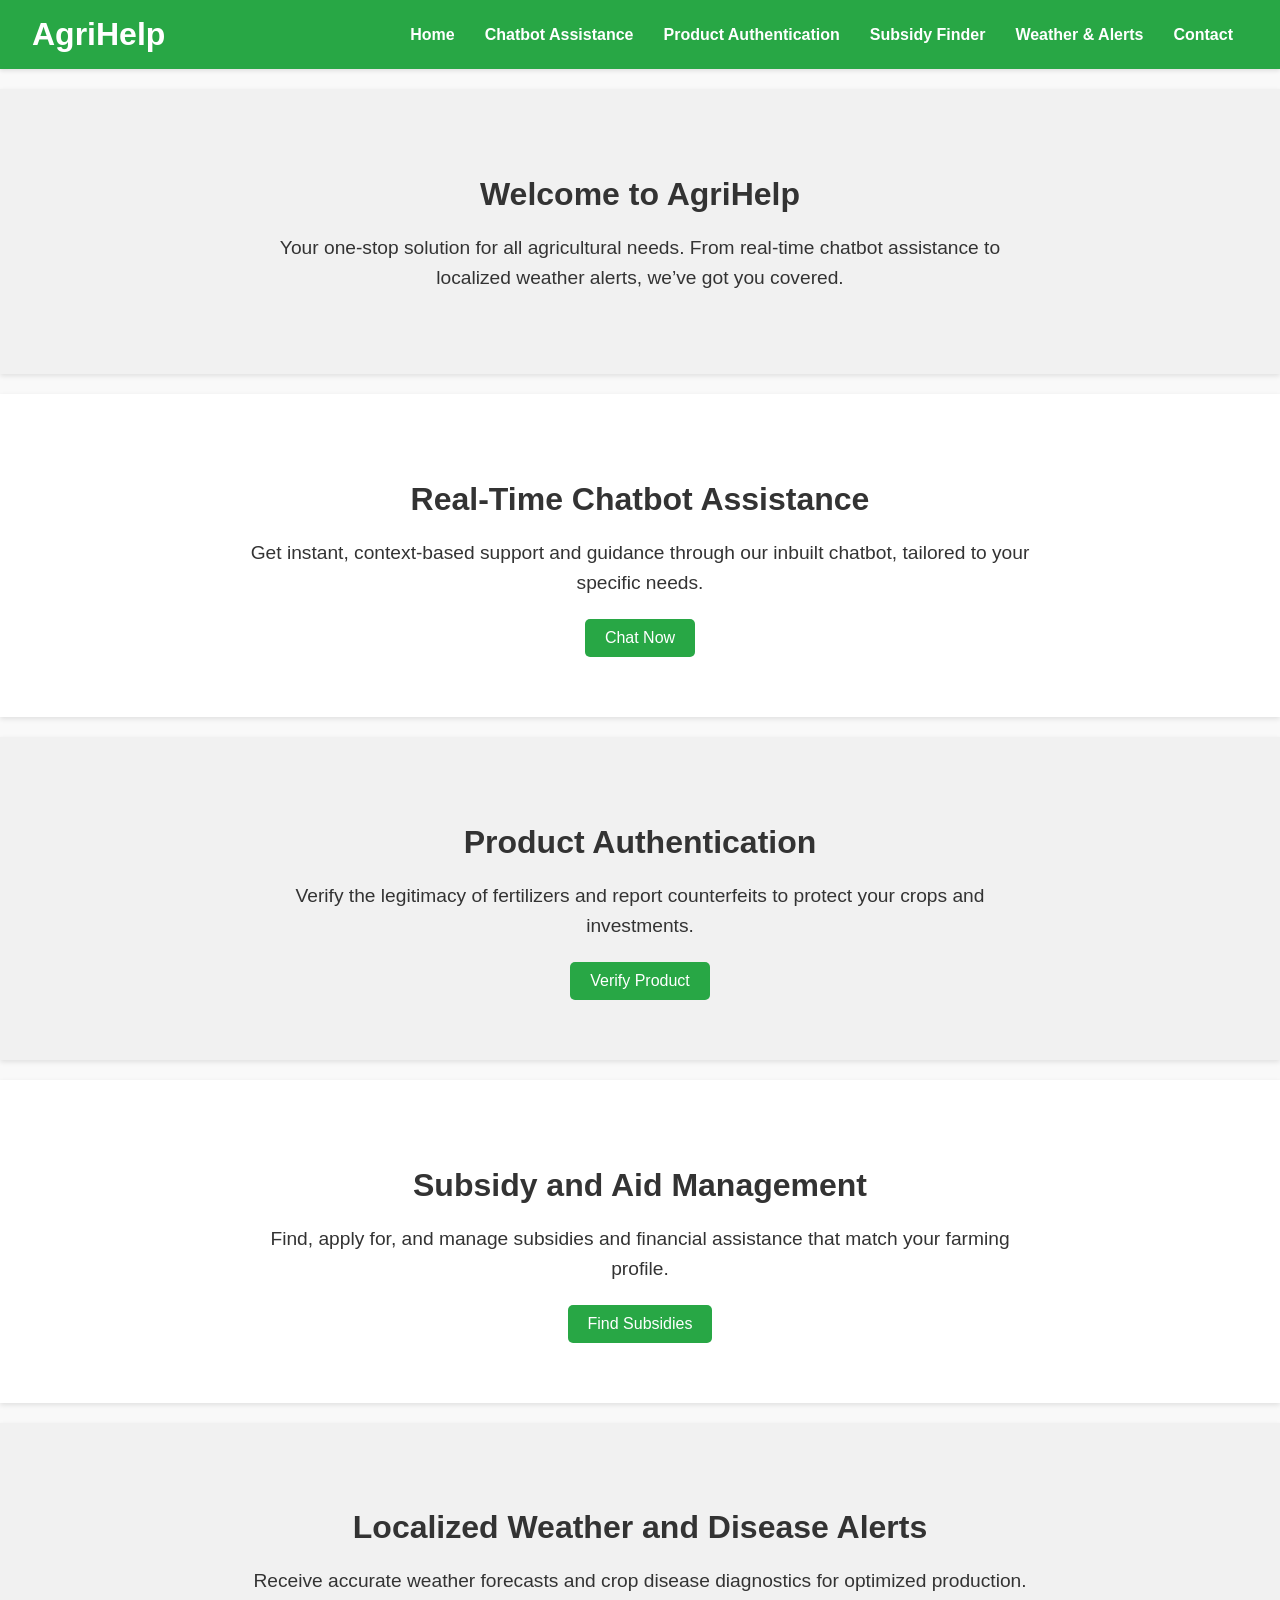
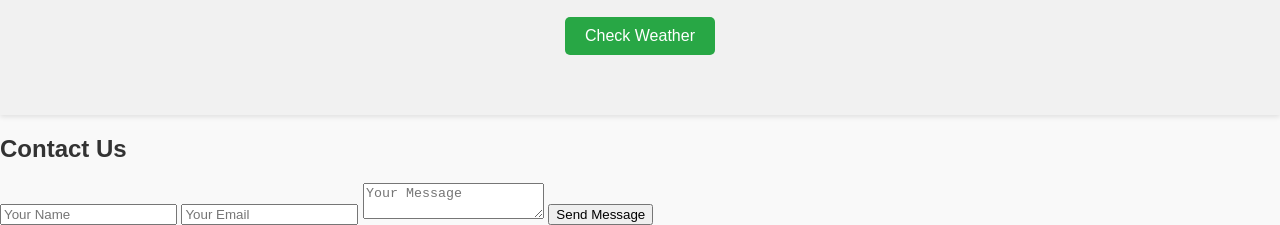
==== index.html @ 6be8aa22 "chng" ====
<!DOCTYPE html>
<html lang="en">
<head>
    <meta charset="UTF-8">
    <meta name="viewport" content="width=device-width, initial-scale=1.0">
    <title>One-Stop Agricultural Platform</title>
    <link rel="stylesheet" href="css/style.css">
</head>
<body>
    <header>
        <div class="logo">
            <h1>AgriHelp</h1>
        </div>
        <nav>
            <ul>
                <li><a href="#home">Home</a></li>
                <li><a href="#chatbot">Chatbot Assistance</a></li>
                <li><a href="#authentication">Product Authentication</a></li>
                <li><a href="#subsidy">Subsidy Finder</a></li>
                <li><a href="#weather">Weather & Alerts</a></li>
                <li><a href="#contact">Contact</a></li>
            </ul>
        </nav>
    </header>

    <section id="home" class="section">
        <div class="content">
            <h2>Welcome to AgriHelp</h2>
            <p>Your one-stop solution for all agricultural needs. From real-time chatbot assistance to localized weather alerts, we’ve got you covered.</p>
        </div>
    </section>

    <section id="chatbot" class="section">
        <div class="content">
            <h2>Real-Time Chatbot Assistance</h2>
            <p>Get instant, context-based support and guidance through our inbuilt chatbot, tailored to your specific needs.</p>
            <button class="btn">Chat Now</button>
        </div>
    </section>

    <section id="authentication" class="section">
        <div class="content">
            <h2>Product Authentication</h2>
            <p>Verify the legitimacy of fertilizers and report counterfeits to protect your crops and investments.</p>
            <button class="btn">Verify Product</button>
        </div>
    </section>

    <section id="subsidy" class="section">
        <div class="content">
            <h2>Subsidy and Aid Management</h2>
            <p>Find, apply for, and manage subsidies and financial assistance that match your farming profile.</p>
            <button class="btn">Find Subsidies</button>
        </div>
    </section>

    <section id="weather" class="section">
        <div class="content">
            <h2>Localized Weather and Disease Alerts</h2>
            <p>Receive accurate weather forecasts and crop disease diagnostics for optimized production.</p>
            <button class="btn">Check Weather</button>
        </div>
    </section>
    <section id="contact">
        <h2>Contact Us</h2>
        <form action="submit_form.php" method="POST">
            <input type="text" name="name" placeholder="Your Name" required>
            <input type="email" name="email" placeholder="Your Email" required>
            <textarea name="message" placeholder="Your Message" required></textarea>
            <button type="submit">Send Message</button>
        </form>
    </section>

    <script src="js/script.js"></script>
</body>
</html>
---- css/style.css ----
body {
    font-family: 'Arial', sans-serif;
    margin: 0;
    padding: 0;
    color: #333;
    background: #f9f9f9;
}

header {
    background-color: #28a745;
    color: white;
    padding: 1rem 2rem;
    display: flex;
    justify-content: space-between;
    align-items: center;
    box-shadow: 0 2px 4px rgba(0, 0, 0, 0.1);
}

header .logo h1 {
    margin: 0;
}

nav ul {
    list-style: none;
    margin: 0;
    padding: 0;
    display: flex;
}

nav ul li {
    margin: 0 15px;
}

nav ul li a {
    color: white;
    text-decoration: none;
    font-weight: bold;
}

.section {
    padding: 60px 20px;
    text-align: center;
    background-color: #fff;
    margin: 20px 0;
    box-shadow: 0 2px 5px rgba(0, 0, 0, 0.1);
}

.section:nth-child(even) {
    background-color: #f1f1f1;
}

.section .content {
    max-width: 800px;
    margin: auto;
}

.section h2 {
    margin-bottom: 20px;
    font-size: 2rem;
}

.section p {
    font-size: 1.2rem;
    line-height: 1.6;
    margin-bottom: 20px;
}

.btn {
    padding: 10px 20px;
    background-color: #28a745;
    color: white;
    border: none;
    border-radius: 5px;
    cursor: pointer;
    font-size: 1rem;
    transition: background-color 0.3s;
}

.btn:hover {
    background-color: #218838;
}

footer {
    background-color: #28a745;
    color: white;
    text-align: center;
    padding: 1rem;
    position: fixed;
    bottom: 0;
    width: 100%;
}

footer p {
    margin: 0;
    font-size: 0.9rem;
}
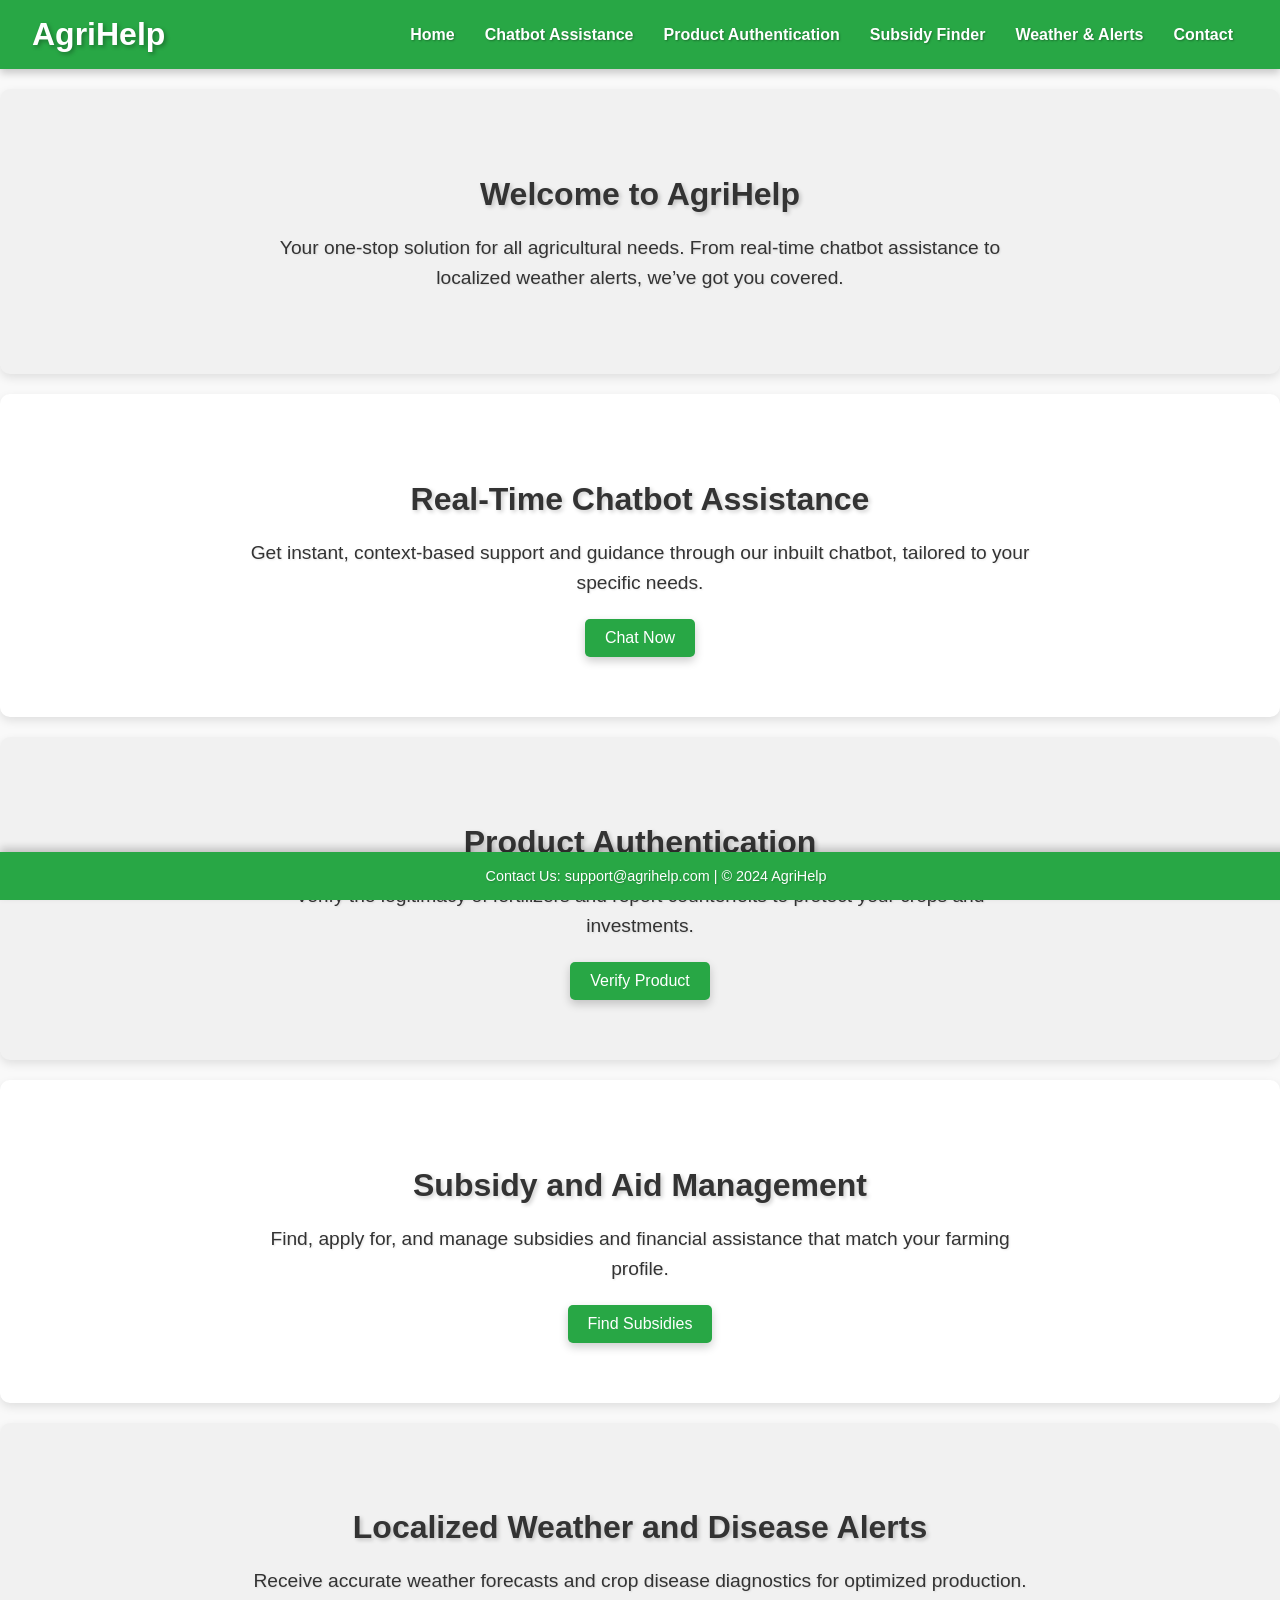
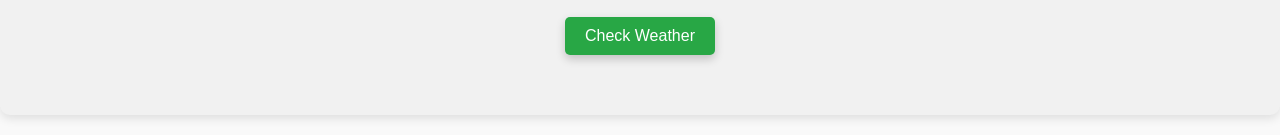
==== commit 42452e33: "hi" ====
--- a/index.html
+++ b/index.html
@@ -61,15 +61,10 @@
             <button class="btn">Check Weather</button>
         </div>
     </section>
-    <section id="contact">
-        <h2>Contact Us</h2>
-        <form action="submit_form.php" method="POST">
-            <input type="text" name="name" placeholder="Your Name" required>
-            <input type="email" name="email" placeholder="Your Email" required>
-            <textarea name="message" placeholder="Your Message" required></textarea>
-            <button type="submit">Send Message</button>
-        </form>
-    </section>
+
+    <footer id="contact">
+        <p>Contact Us: support@agrihelp.com | &copy; 2024 AgriHelp</p>
+    </footer>
 
     <script src="js/script.js"></script>
 </body>
--- a/css/style.css
+++ b/css/style.css
@@ -6,6 +6,7 @@
     background: #f9f9f9;
 }
 
+/* Header with 3D effect */
 header {
     background-color: #28a745;
     color: white;
@@ -13,11 +14,15 @@
     display: flex;
     justify-content: space-between;
     align-items: center;
-    box-shadow: 0 2px 4px rgba(0, 0, 0, 0.1);
+    box-shadow: 0 4px 8px rgba(0, 0, 0, 0.2); /* Deeper shadow for 3D effect */
+    transform: translateZ(0); /* Ensures hardware acceleration for smoother effects */
+    position: relative;
+    z-index: 10; /* Make sure the header stays on top */
 }
 
 header .logo h1 {
     margin: 0;
+    text-shadow: 2px 2px 4px rgba(0, 0, 0, 0.3); /* Text shadow for 3D effect */
 }
 
 nav ul {
@@ -35,18 +40,34 @@
     color: white;
     text-decoration: none;
     font-weight: bold;
+    text-shadow: 1px 1px 2px rgba(0, 0, 0, 0.3); /* Text shadow for 3D effect */
+    transition: transform 0.3s ease, text-shadow 0.3s ease;
 }
 
+nav ul li a:hover {
+    transform: translateY(-3px); /* Lift effect on hover */
+    text-shadow: 2px 2px 4px rgba(0, 0, 0, 0.4); /* Enhanced text shadow on hover */
+}
+
+/* Section with 3D effect */
 .section {
     padding: 60px 20px;
     text-align: center;
     background-color: #fff;
     margin: 20px 0;
-    box-shadow: 0 2px 5px rgba(0, 0, 0, 0.1);
+    box-shadow: 0 4px 10px rgba(0, 0, 0, 0.1); /* Deeper shadow for 3D effect */
+    border-radius: 10px; /* Rounded corners for a modern look */
+    transform: translateZ(0); /* Ensure hardware acceleration */
+    transition: transform 0.3s ease, box-shadow 0.3s ease;
 }
 
 .section:nth-child(even) {
     background-color: #f1f1f1;
+}
+
+.section:hover {
+    transform: translateY(-10px); /* Lift effect on hover */
+    box-shadow: 0 10px 20px rgba(0, 0, 0, 0.2); /* Enhanced shadow on hover */
 }
 
 .section .content {
@@ -57,14 +78,17 @@
 .section h2 {
     margin-bottom: 20px;
     font-size: 2rem;
+    text-shadow: 2px 2px 4px rgba(0, 0, 0, 0.2); /* Text shadow for 3D effect */
 }
 
 .section p {
     font-size: 1.2rem;
     line-height: 1.6;
     margin-bottom: 20px;
+    text-shadow: 1px 1px 2px rgba(0, 0, 0, 0.1); /* Subtle text shadow for depth */
 }
 
+/* Button with 3D effect */
 .btn {
     padding: 10px 20px;
     background-color: #28a745;
@@ -73,13 +97,18 @@
     border-radius: 5px;
     cursor: pointer;
     font-size: 1rem;
-    transition: background-color 0.3s;
+    transition: background-color 0.3s, transform 0.3s, box-shadow 0.3s;
+    box-shadow: 0 4px 10px rgba(0, 0, 0, 0.2); /* 3D shadow */
+    transform: translateZ(0); /* Ensure hardware acceleration */
 }
 
 .btn:hover {
     background-color: #218838;
+    transform: translateY(-5px); /* Lift effect on hover */
+    box-shadow: 0 8px 15px rgba(0, 0, 0, 0.3); /* Deeper shadow on hover */
 }
 
+/* Footer with 3D effect */
 footer {
     background-color: #28a745;
     color: white;
@@ -88,9 +117,45 @@
     position: fixed;
     bottom: 0;
     width: 100%;
+    box-shadow: 0 -4px 8px rgba(0, 0, 0, 0.2); /* Deeper shadow for 3D effect */
+    transform: translateZ(0); /* Ensure hardware acceleration */
 }
 
 footer p {
     margin: 0;
     font-size: 0.9rem;
+    text-shadow: 1px 1px 2px rgba(0, 0, 0, 0.2); /* Subtle text shadow for depth */
 }
+#contact form {
+    max-width: 600px;
+    margin: 0 auto;
+    display: flex;
+    flex-direction: column;
+    gap: 10px;
+}
+
+#contact input, #contact textarea {
+    padding: 10px;
+    border: 2px solid #2e8b57;
+    border-radius: 5px;
+}
+
+#contact button {
+    padding: 10px;
+    background-color: #2e8b57;
+    color: #fff;
+    border: none;
+    border-radius: 5px;
+    font-weight: bold;
+}
+.centered {
+    display:flex;
+    justify-content: center;
+    align-items: center;
+}
+
+
+#contact{
+    text-align: center;
+
+}
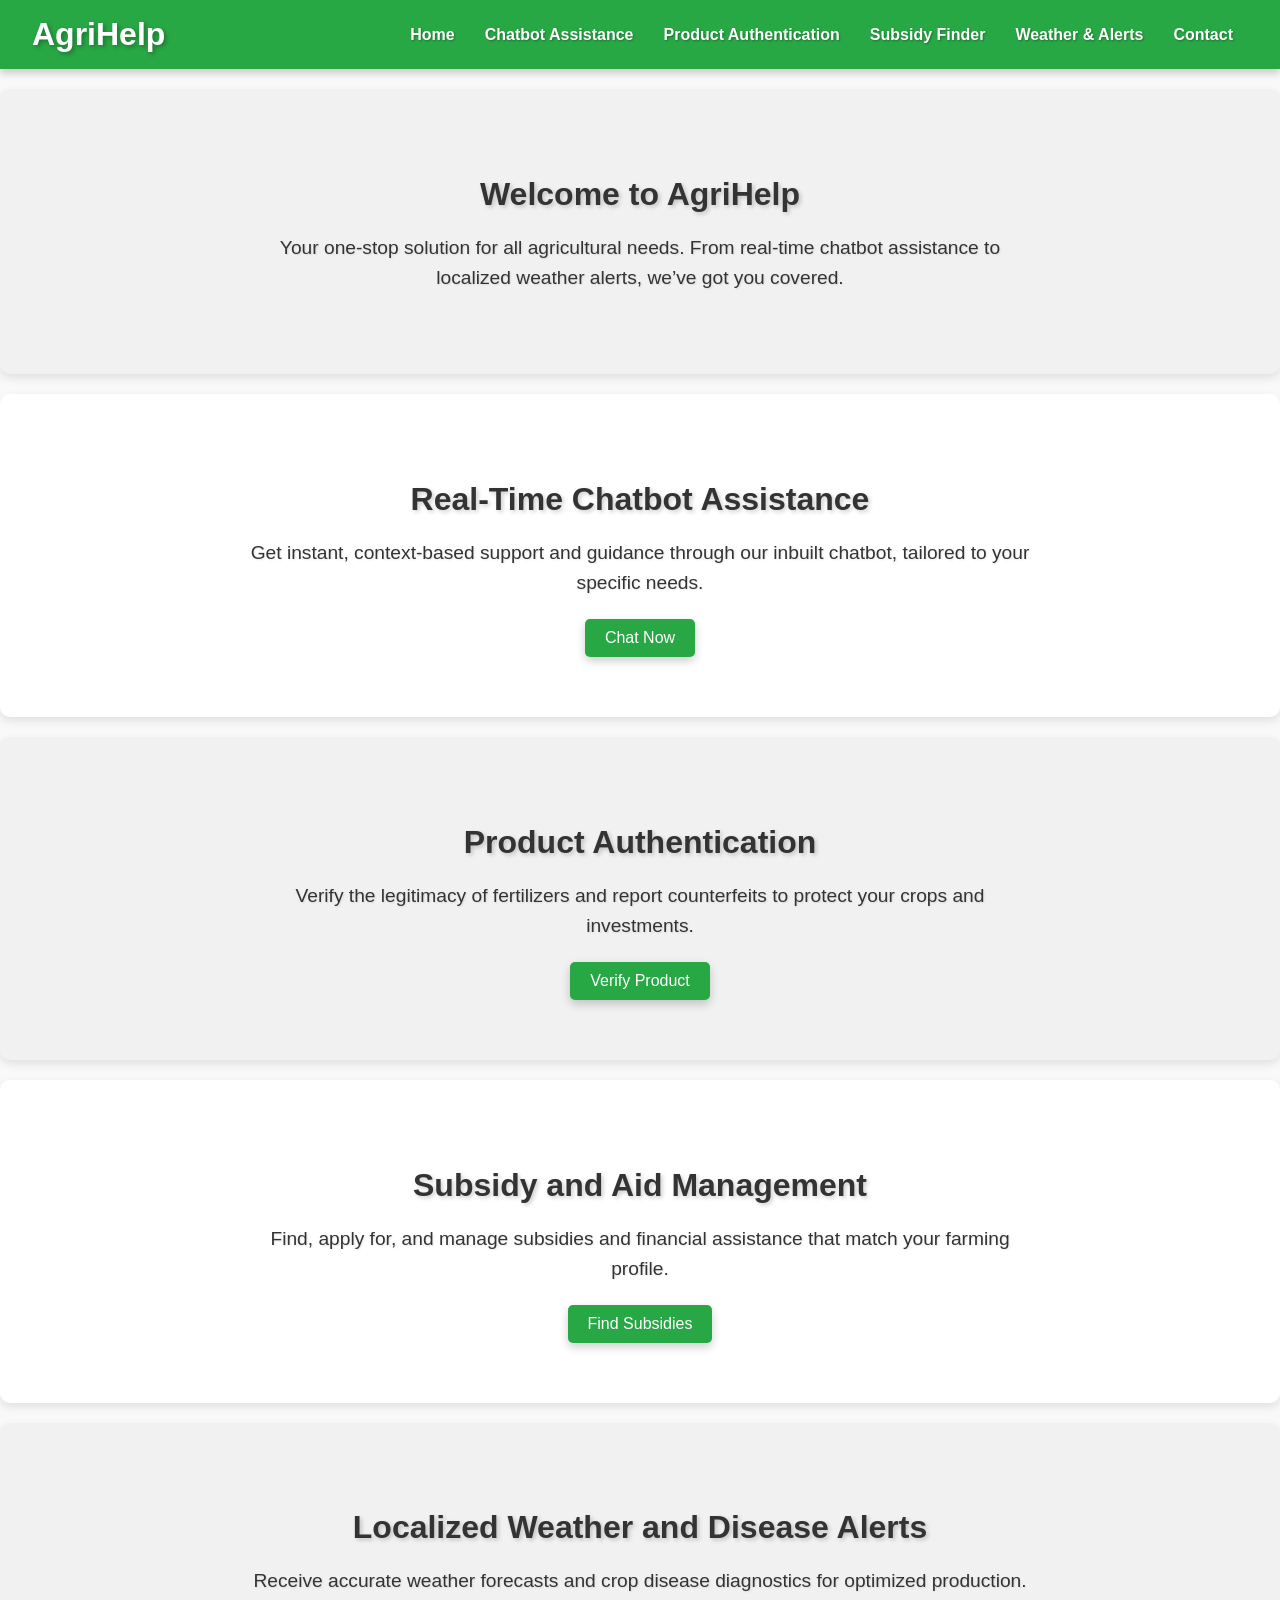
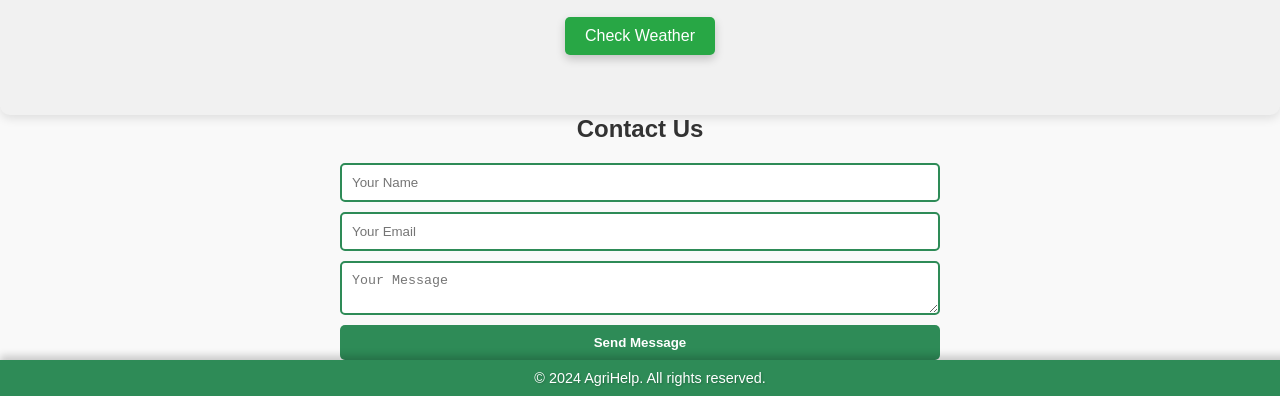
==== commit b392c8d4: "done" ====
--- a/index.html
+++ b/index.html
@@ -61,11 +61,19 @@
             <button class="btn">Check Weather</button>
         </div>
     </section>
-
-    <footer id="contact">
-        <p>Contact Us: support@agrihelp.com | &copy; 2024 AgriHelp</p>
+    <section id="contact">
+        <h2>Contact Us</h2>
+        <form action="submit_form.php" method="POST">
+            <input type="text" name="name" placeholder="Your Name" required>
+            <input type="email" name="email" placeholder="Your Email" required>
+            <textarea name="message" placeholder="Your Message" required></textarea>
+            <button type="submit">Send Message</button>
+        </form>
+    </section>
+    <footer>
+        <p>&copy; 2024 AgriHelp. All rights reserved.</p>
     </footer>
 
     <script src="js/script.js"></script>
 </body>
-</html>
+</html>
--- a/css/style.css
+++ b/css/style.css
@@ -157,5 +157,34 @@
 
 #contact{
     text-align: center;
+    justify-content: center;
+    margin-top: -20px;
 
-}+}
+footer {
+    background-color: #2e8b57;
+    color: #fff;
+    padding: 10px;
+    text-align: center;
+    position: static; 
+    height: 50%;
+    width: 100%;
+
+}
+
+footer {
+    background-color: #2e8b57;
+    color: #fff;
+    padding: 10px;
+    text-align: center;
+    position: static; 
+    height: 50%;
+    width: 100%;
+}
+
+footer button {
+    height: 40px; /* Adjust the height as needed */
+    padding: 10px 20px; /* Adjust padding for better spacing */
+    font-size: 16px; /* Optional: Adjust font size */
+    border-radius: 5px; /* Optional: Add some rounding to the corners */
+}
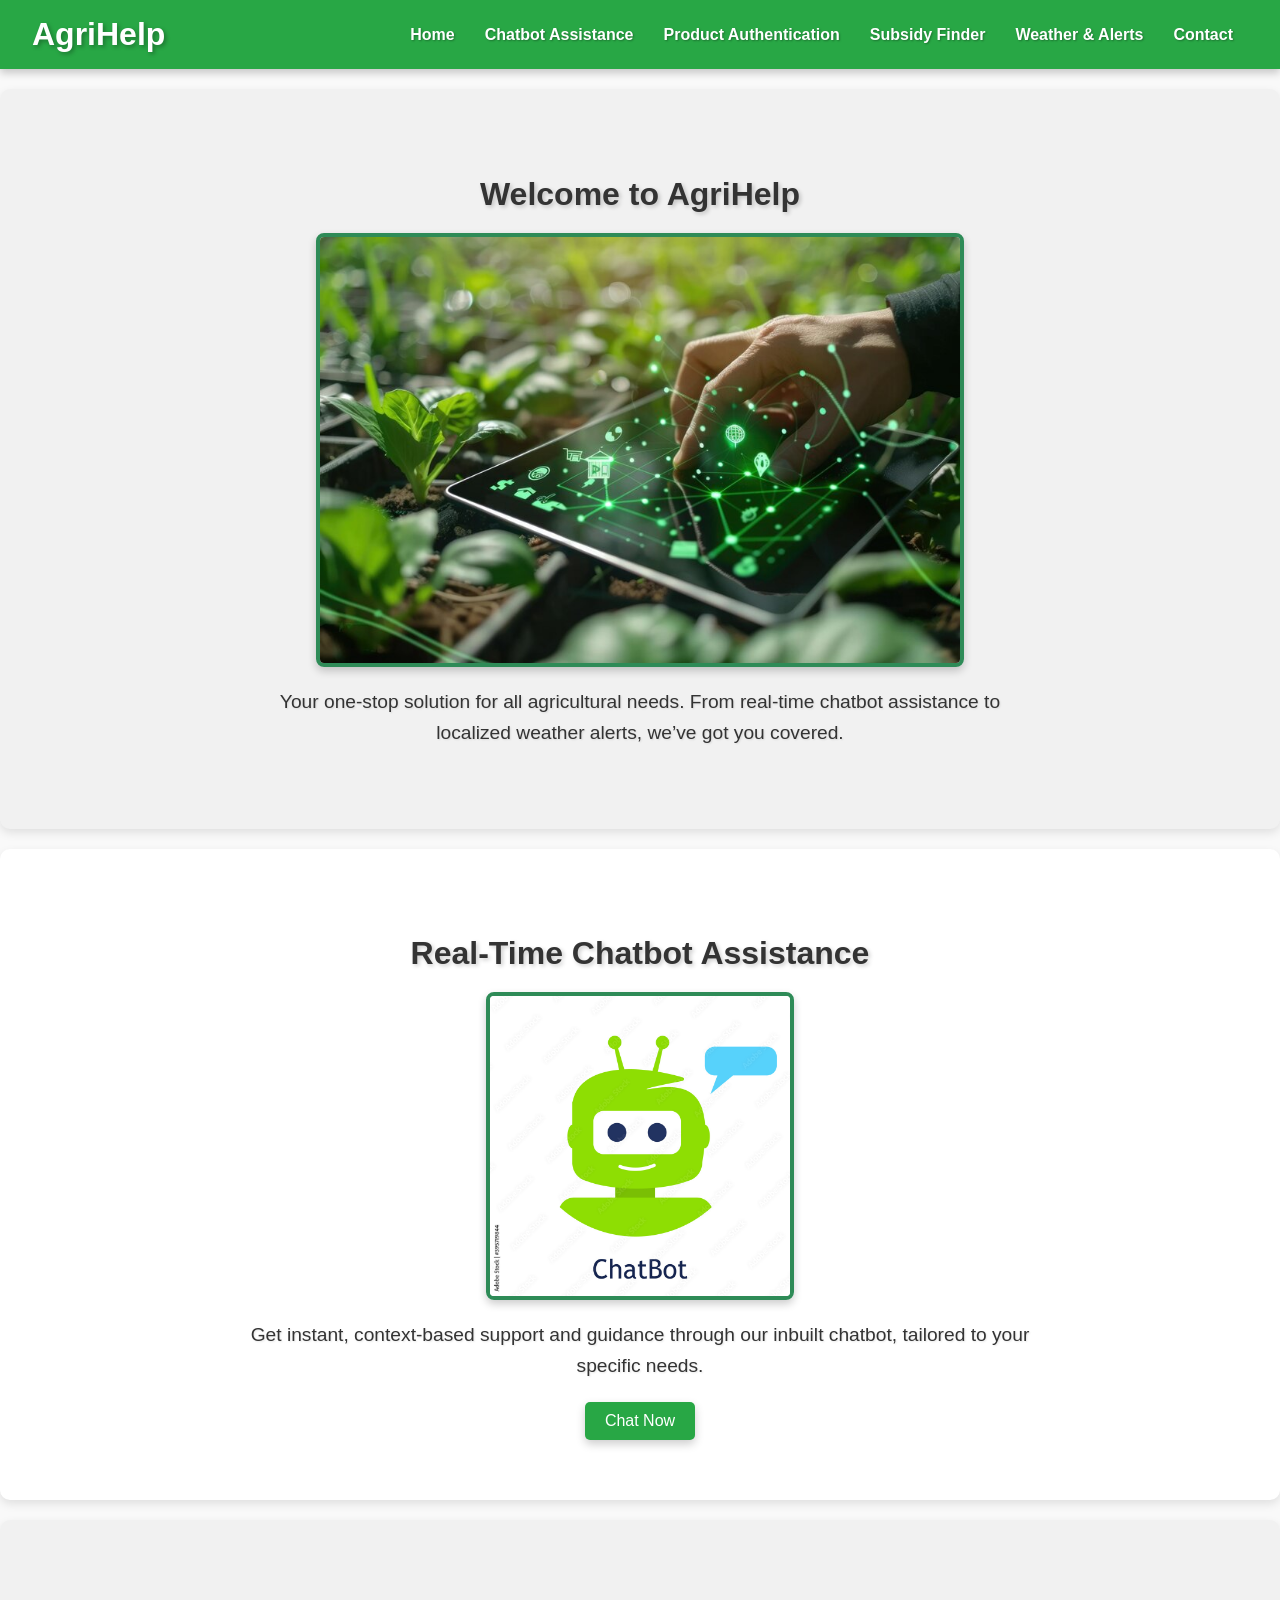
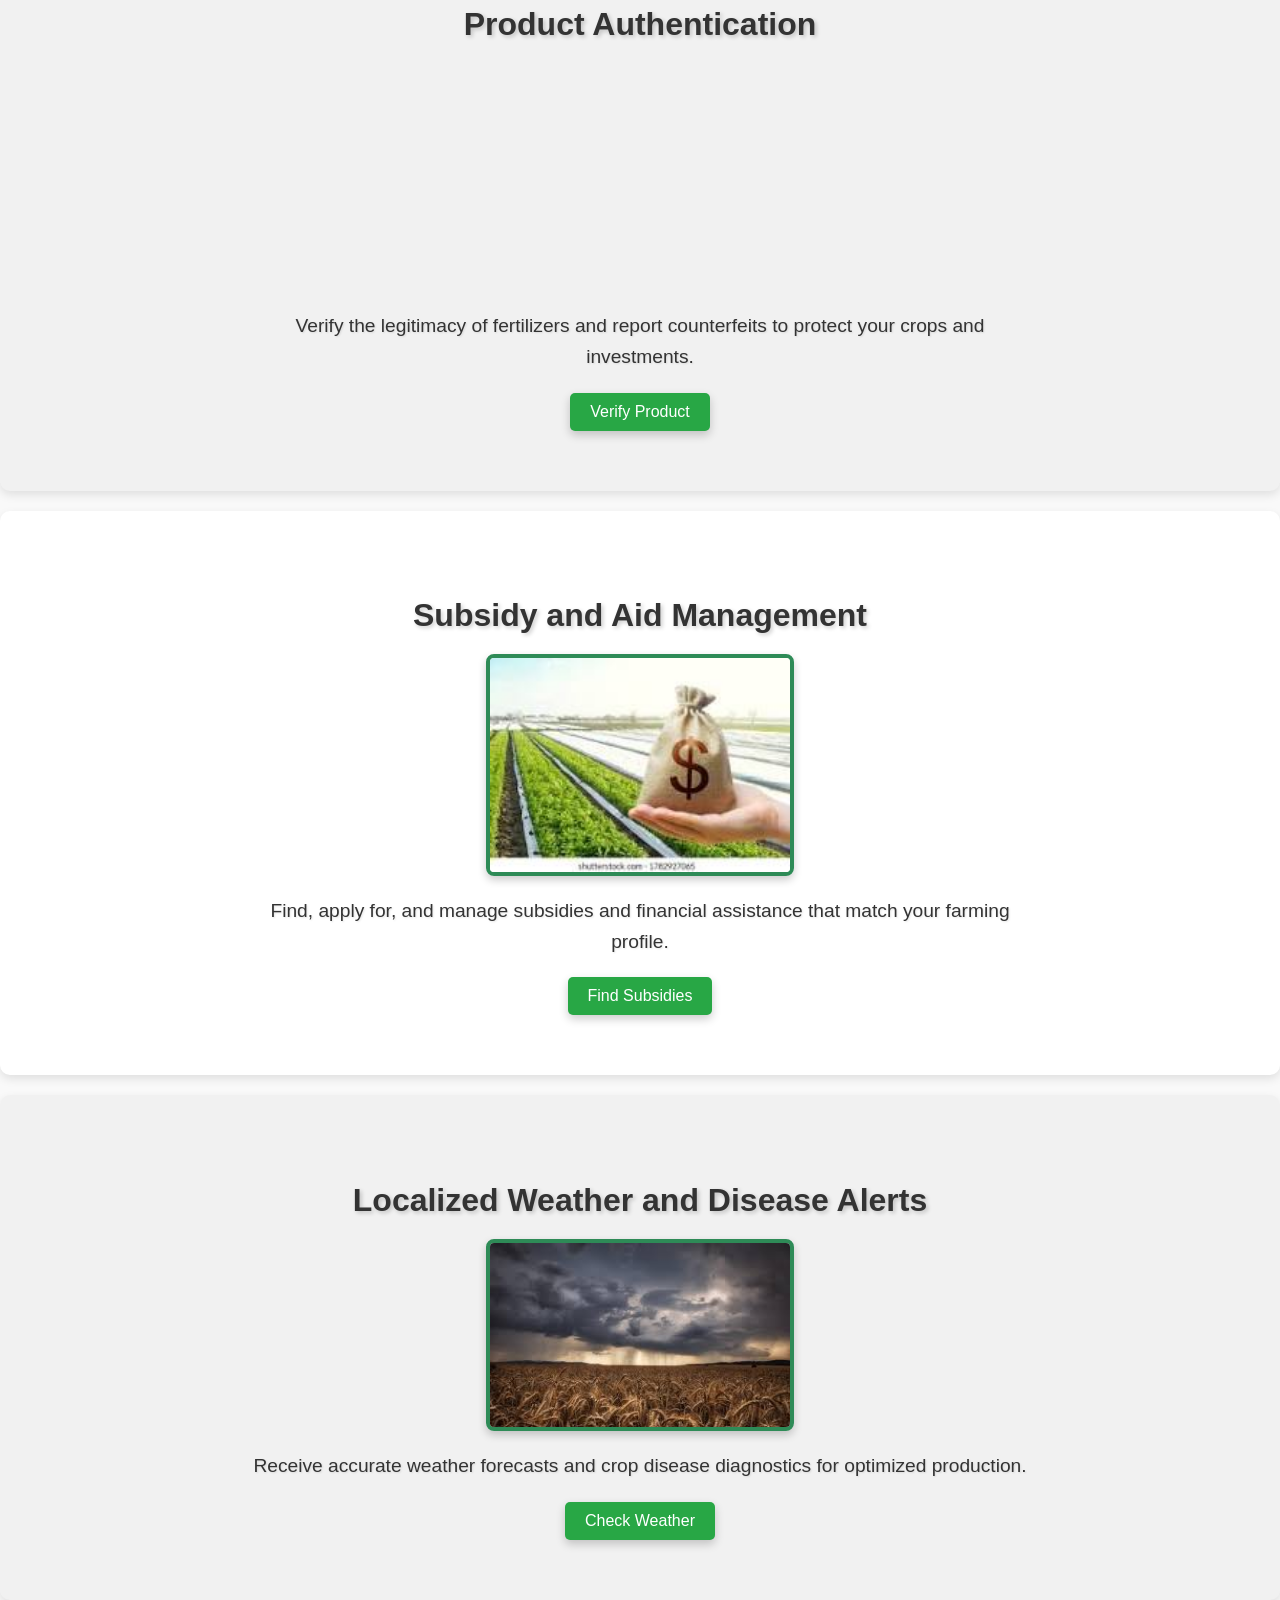
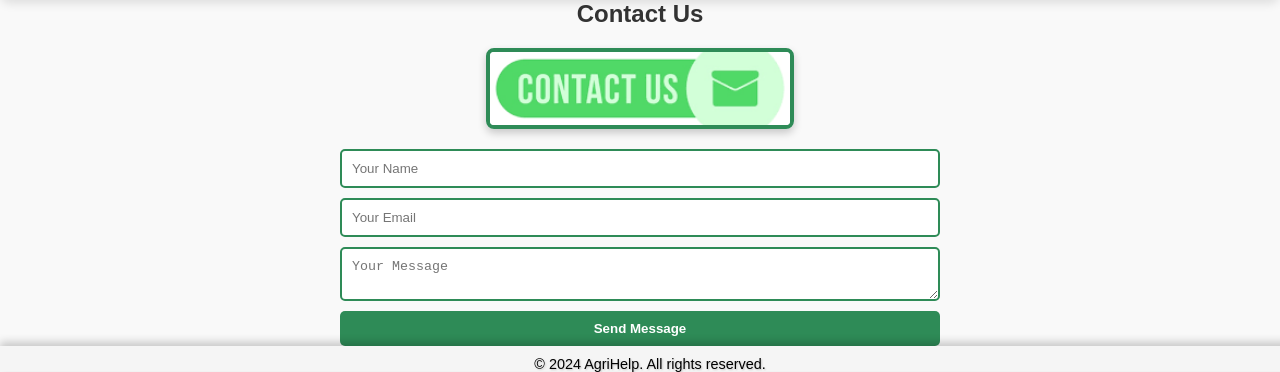
==== commit 142e4e65: "update" ====
--- a/index.html
+++ b/index.html
@@ -26,6 +26,7 @@
     <section id="home" class="section">
         <div class="content">
             <h2>Welcome to AgriHelp</h2>
+            <img src="images/home.jpg" alt="Agricultural Landscape" class="section-img">
             <p>Your one-stop solution for all agricultural needs. From real-time chatbot assistance to localized weather alerts, we’ve got you covered.</p>
         </div>
     </section>
@@ -33,6 +34,7 @@
     <section id="chatbot" class="section">
         <div class="content">
             <h2>Real-Time Chatbot Assistance</h2>
+            <img src="images/chatbot.jpg" alt="Chatbot Interaction" class="section-img">
             <p>Get instant, context-based support and guidance through our inbuilt chatbot, tailored to your specific needs.</p>
             <button class="btn">Chat Now</button>
         </div>
@@ -41,6 +43,7 @@
     <section id="authentication" class="section">
         <div class="content">
             <h2>Product Authentication</h2>
+            <img src="images/authenticate.png" alt="Product Authentication" class="section-img">
             <p>Verify the legitimacy of fertilizers and report counterfeits to protect your crops and investments.</p>
             <button class="btn">Verify Product</button>
         </div>
@@ -49,6 +52,7 @@
     <section id="subsidy" class="section">
         <div class="content">
             <h2>Subsidy and Aid Management</h2>
+            <img src="images/subsidy.jpeg" alt="Subsidy Management" class="section-img">
             <p>Find, apply for, and manage subsidies and financial assistance that match your farming profile.</p>
             <button class="btn">Find Subsidies</button>
         </div>
@@ -57,23 +61,27 @@
     <section id="weather" class="section">
         <div class="content">
             <h2>Localized Weather and Disease Alerts</h2>
+            <img src="images/weather.jpeg" alt="Weather Alerts" class="section-img">
             <p>Receive accurate weather forecasts and crop disease diagnostics for optimized production.</p>
             <button class="btn">Check Weather</button>
         </div>
     </section>
+    
     <section id="contact">
         <h2>Contact Us</h2>
+        <img src="images/contactus.png" alt="Contact Us" class="section-img">
         <form action="submit_form.php" method="POST">
             <input type="text" name="name" placeholder="Your Name" required>
             <input type="email" name="email" placeholder="Your Email" required>
             <textarea name="message" placeholder="Your Message" required></textarea>
-            <button type="submit">Send Message</button>
+            <button id="btn" type="submit">Send Message</button>
         </form>
     </section>
+
     <footer>
         <p>&copy; 2024 AgriHelp. All rights reserved.</p>
     </footer>
 
     <script src="js/script.js"></script>
 </body>
-</html>+</html>
--- a/css/style.css
+++ b/css/style.css
@@ -173,18 +173,48 @@
 }
 
 footer {
-    background-color: #2e8b57;
-    color: #fff;
+    background-color: whitesmoke;
+    color: black;
     padding: 10px;
     text-align: center;
     position: static; 
-    height: 50%;
+    height: 5px;
     width: 100%;
 }
 
 footer button {
-    height: 40px; /* Adjust the height as needed */
+    height: 20px; /* Adjust the height as needed */
     padding: 10px 20px; /* Adjust padding for better spacing */
     font-size: 16px; /* Optional: Adjust font size */
     border-radius: 5px; /* Optional: Add some rounding to the corners */
 }
+
+/* General style for section images */
+.section-img {
+    width: 60%; /* Default width for smaller images */
+    max-width: 300px; /* Limit the maximum width for smaller images */
+    height: auto;
+    display: block;
+    margin: 20px auto; /* Center the image and add vertical spacing */
+    transition: transform 0.3s ease, opacity 0.3s ease; /* Transition effects */
+}
+
+/* Style for home image */
+#home .section-img {
+    width: 80%; /* Larger width for home image */
+    max-width: 800px; /* Larger max width for home image */
+}
+
+/* Hover effect for images */
+.section-img:hover {
+    transform: scale(1.03); /* Slightly enlarge image on hover */
+    opacity: 0.9; /* Slightly fade image on hover */
+}
+
+/* Adding a border and shadow effect */
+.section-img {
+    border: 4px solid #2e8b57; /* Border color matching the footer */
+    border-radius: 8px; /* Rounded corners */
+    box-shadow: 0 4px 8px rgba(0, 0, 0, 0.2); /* Shadow for depth */
+}
+
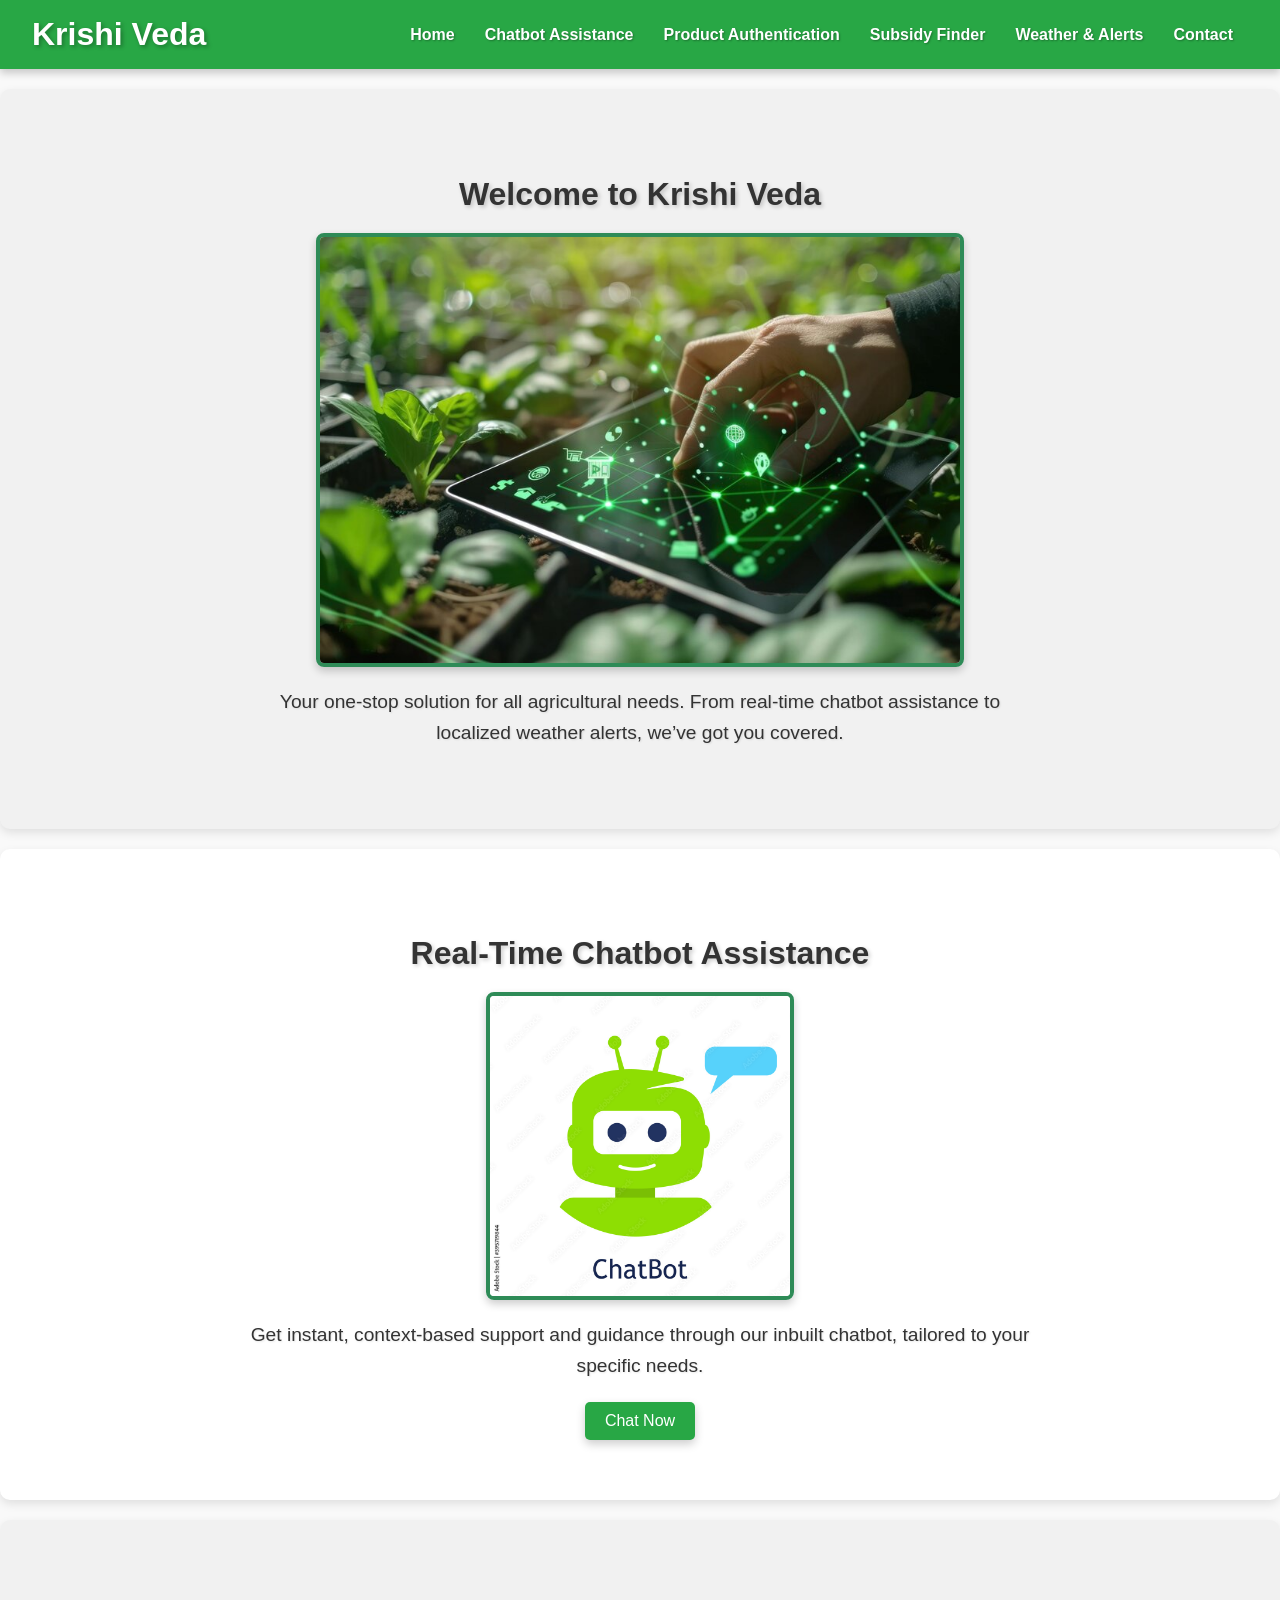
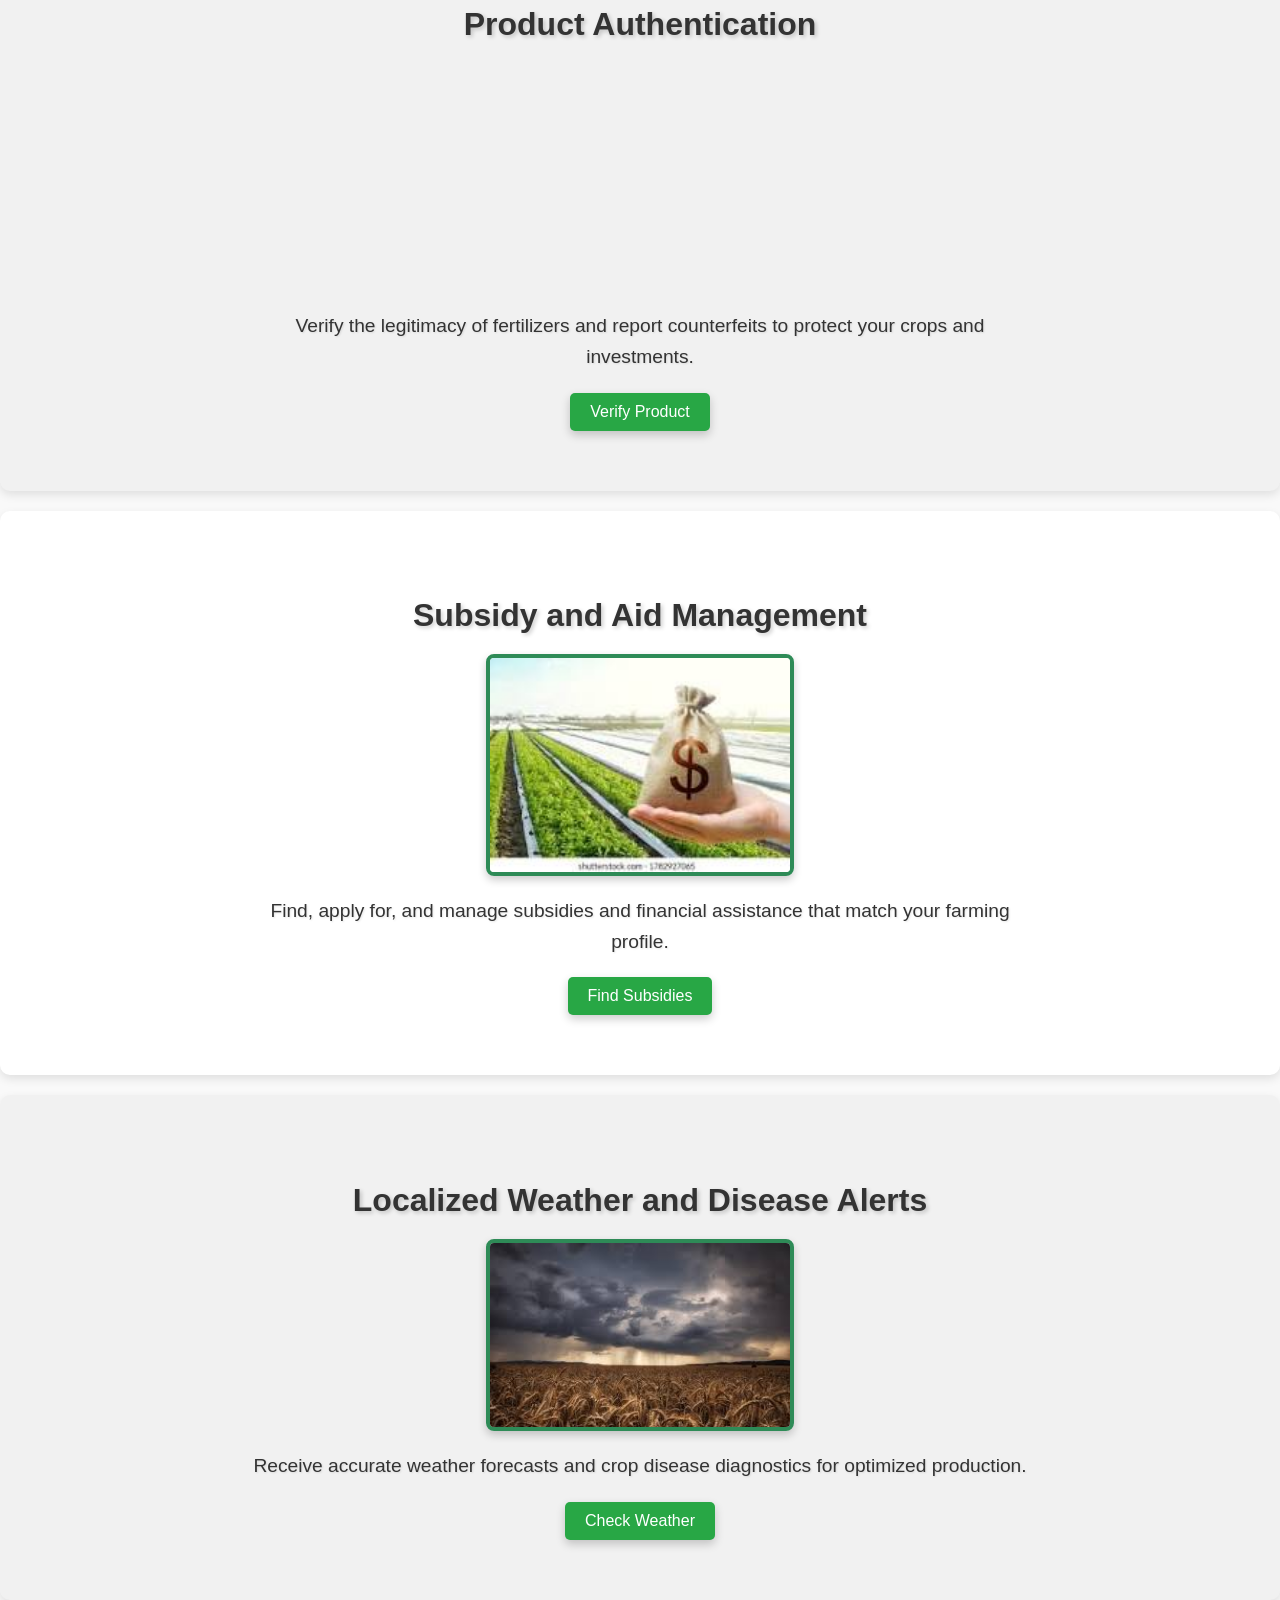
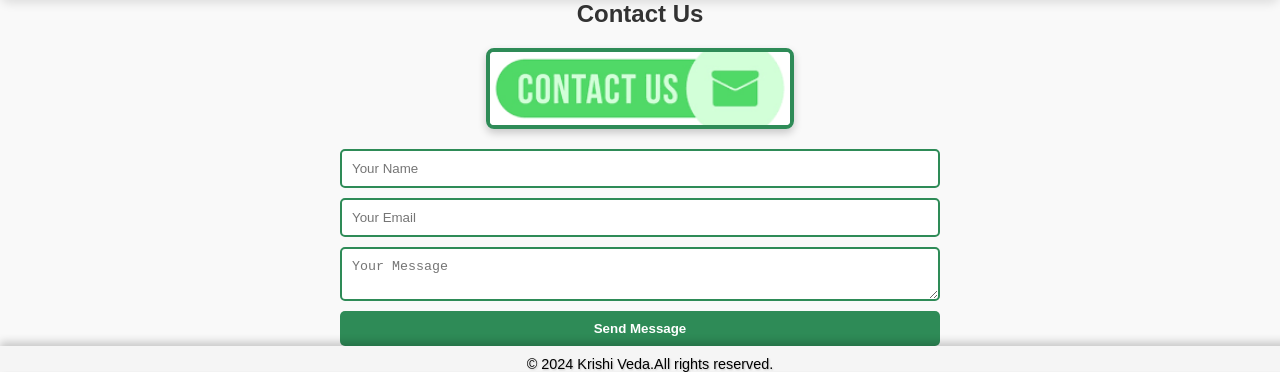
==== commit fd719c32: "ch" ====
--- a/index.html
+++ b/index.html
@@ -9,12 +9,12 @@
 <body>
     <header>
         <div class="logo">
-            <h1>AgriHelp</h1>
+            <h1>Krishi Veda</h1>
         </div>
         <nav>
             <ul>
                 <li><a href="#home">Home</a></li>
-                <li><a href="#chatbot">Chatbot Assistance</a></li>
+                <li><a href="chatbot.html">Chatbot Assistance</a></li> <!-- Link updated -->
                 <li><a href="#authentication">Product Authentication</a></li>
                 <li><a href="#subsidy">Subsidy Finder</a></li>
                 <li><a href="#weather">Weather & Alerts</a></li>
@@ -25,7 +25,7 @@
 
     <section id="home" class="section">
         <div class="content">
-            <h2>Welcome to AgriHelp</h2>
+            <h2>Welcome to Krishi Veda</h2>
             <img src="images/home.jpg" alt="Agricultural Landscape" class="section-img">
             <p>Your one-stop solution for all agricultural needs. From real-time chatbot assistance to localized weather alerts, we’ve got you covered.</p>
         </div>
@@ -36,7 +36,7 @@
             <h2>Real-Time Chatbot Assistance</h2>
             <img src="images/chatbot.jpg" alt="Chatbot Interaction" class="section-img">
             <p>Get instant, context-based support and guidance through our inbuilt chatbot, tailored to your specific needs.</p>
-            <button class="btn">Chat Now</button>
+            <a href="chatbot.html"><button class="btn">Chat Now</button></a> <!-- Updated to link to chatbot.html -->
         </div>
     </section>
 
@@ -45,18 +45,20 @@
             <h2>Product Authentication</h2>
             <img src="images/authenticate.png" alt="Product Authentication" class="section-img">
             <p>Verify the legitimacy of fertilizers and report counterfeits to protect your crops and investments.</p>
-            <button class="btn">Verify Product</button>
+            <a href="product-authentication.html"><button class="btn">Verify Product</button></a> <!-- Updated link -->
         </div>
     </section>
+    
 
     <section id="subsidy" class="section">
         <div class="content">
             <h2>Subsidy and Aid Management</h2>
             <img src="images/subsidy.jpeg" alt="Subsidy Management" class="section-img">
             <p>Find, apply for, and manage subsidies and financial assistance that match your farming profile.</p>
-            <button class="btn">Find Subsidies</button>
+            <a href="subsidy-finder.html"><button class="btn">Find Subsidies</button></a> <!-- Updated link -->
         </div>
     </section>
+    
 
     <section id="weather" class="section">
         <div class="content">
@@ -79,7 +81,7 @@
     </section>
 
     <footer>
-        <p>&copy; 2024 AgriHelp. All rights reserved.</p>
+        <p>&copy; 2024 Krishi Veda.All rights reserved.</p>
     </footer>
 
     <script src="js/script.js"></script>
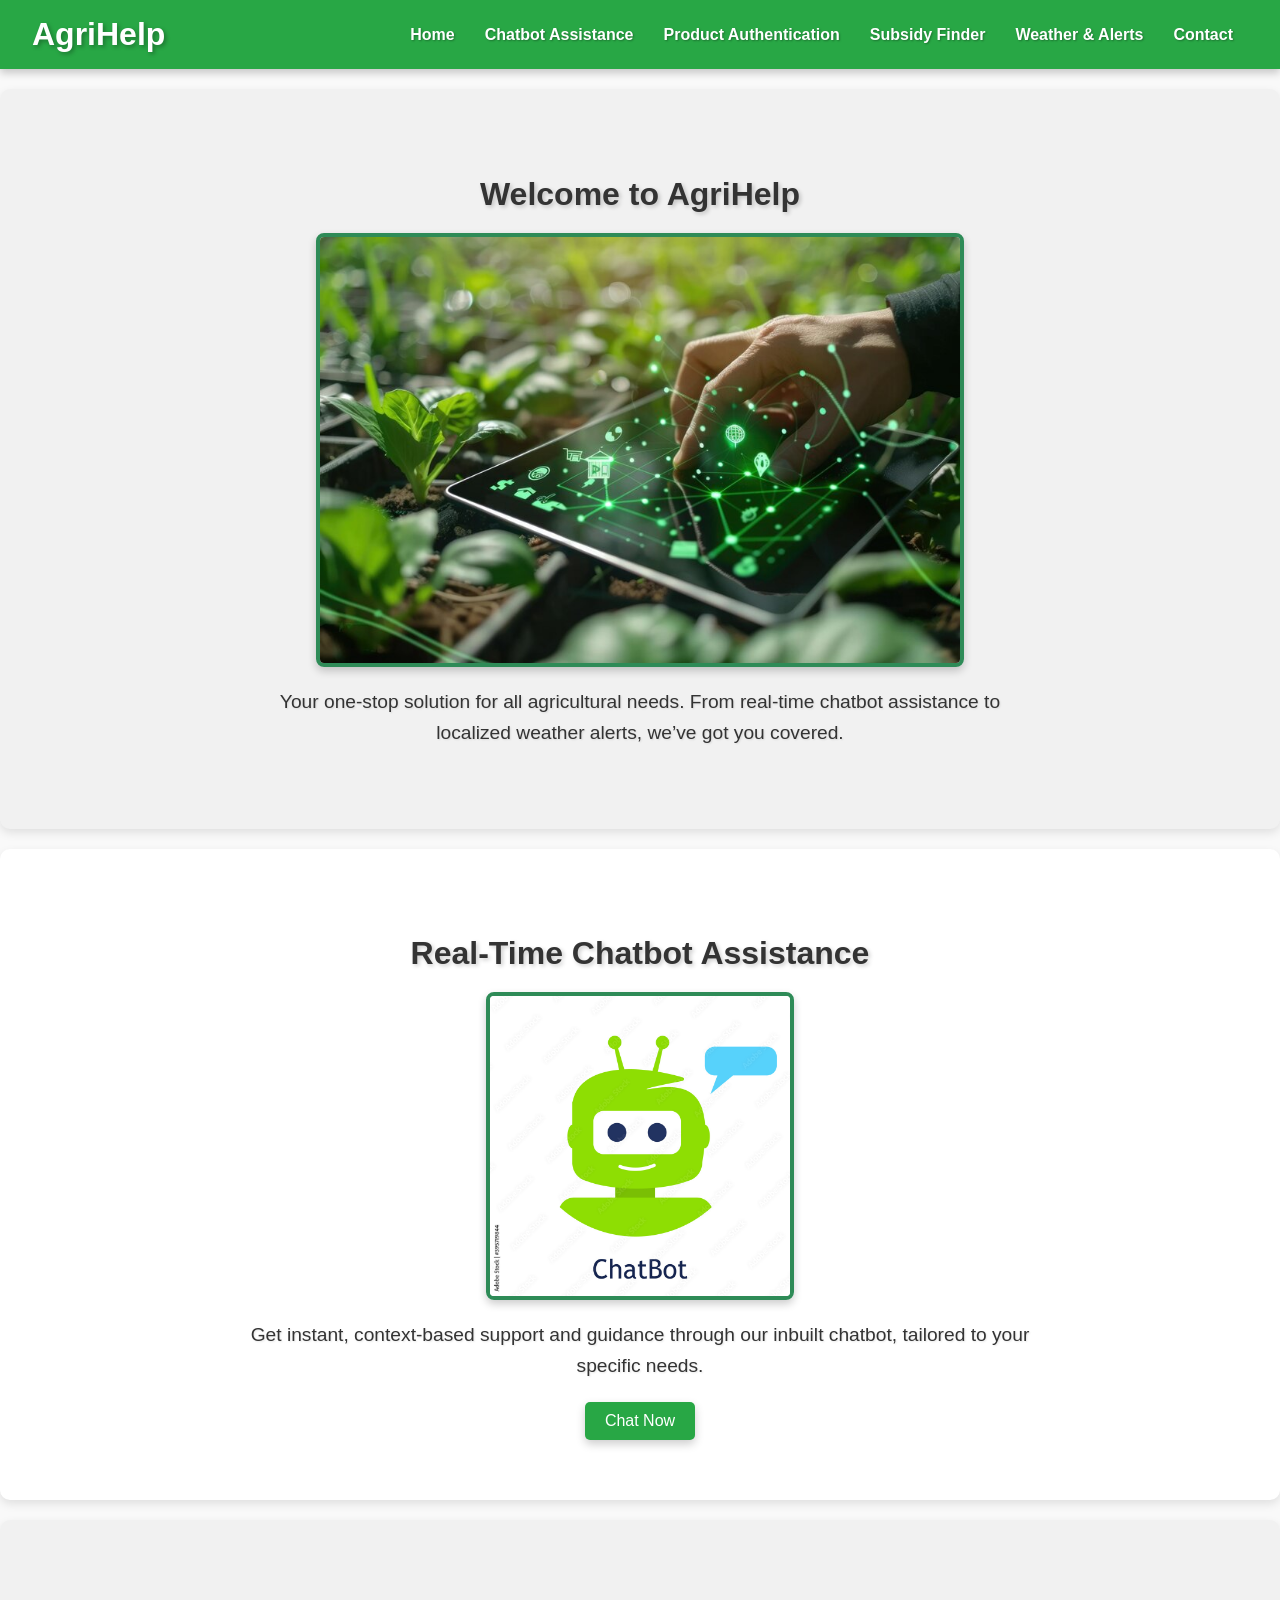
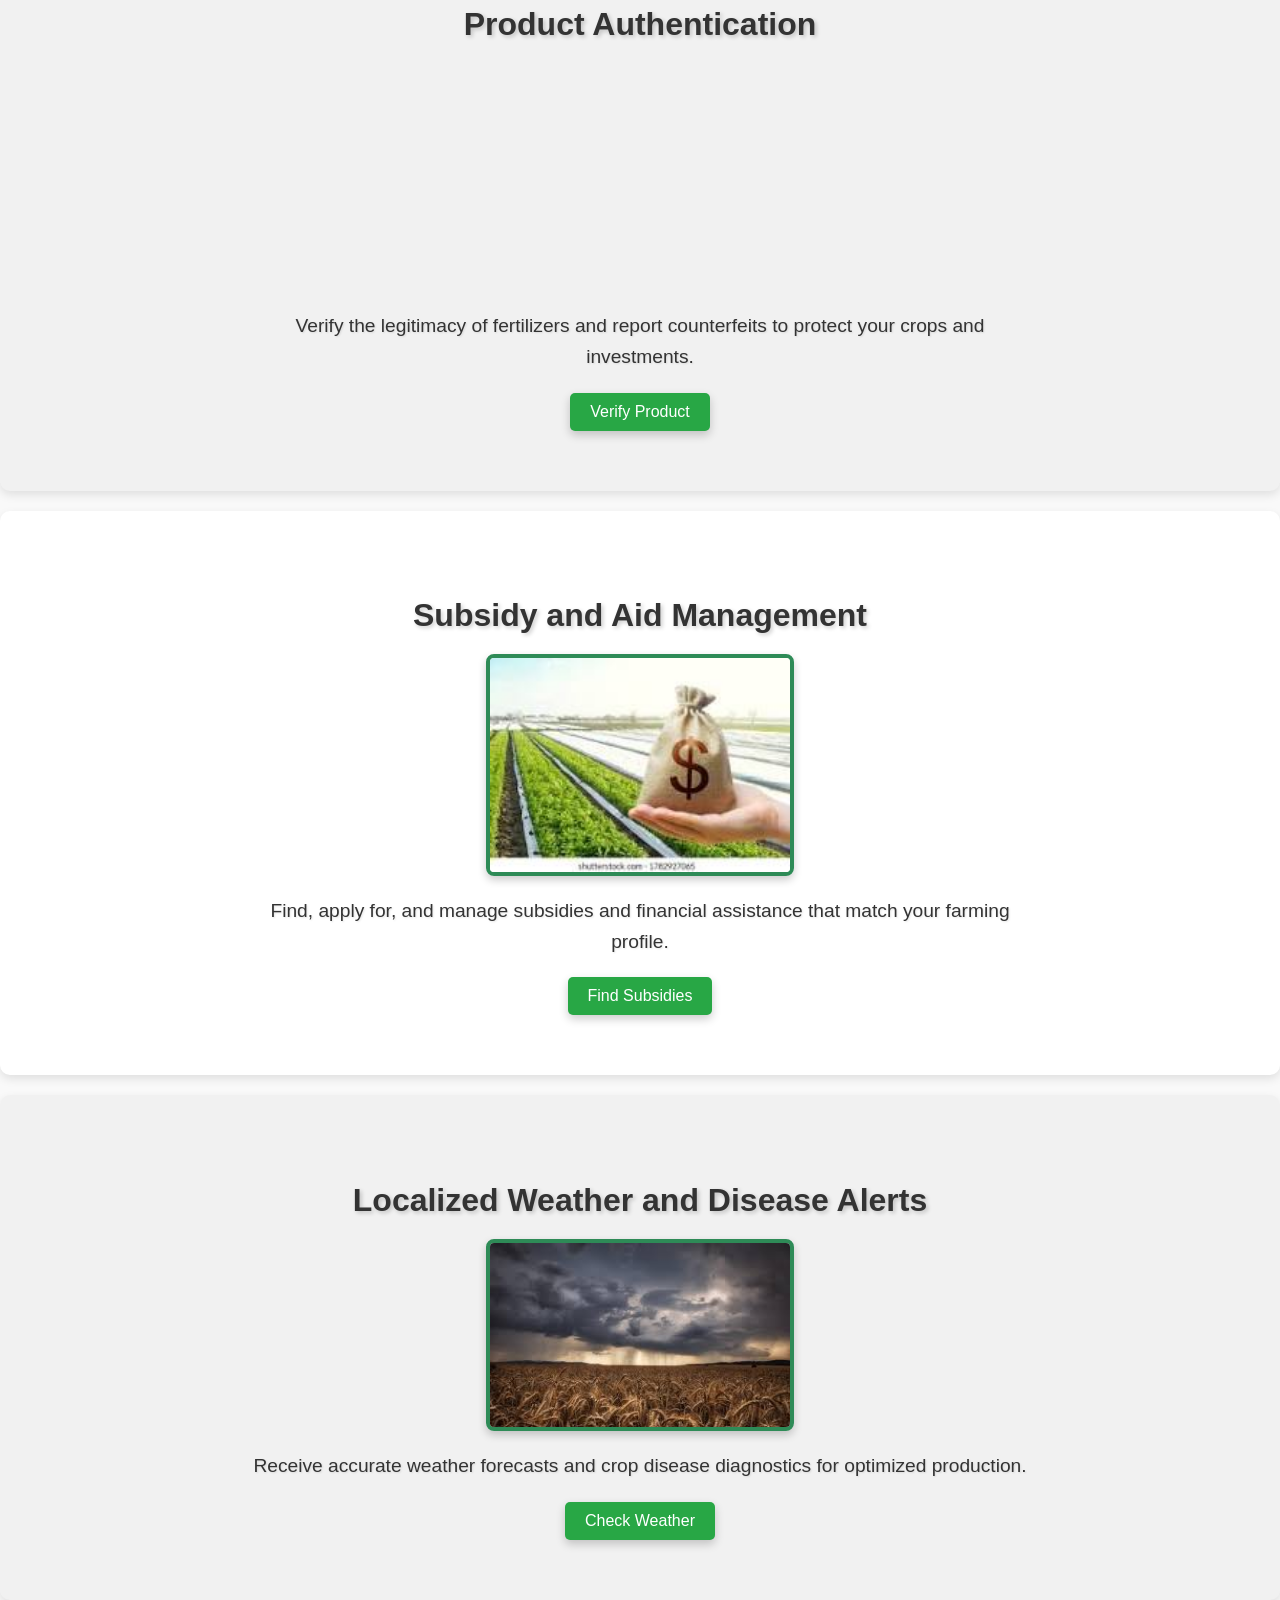
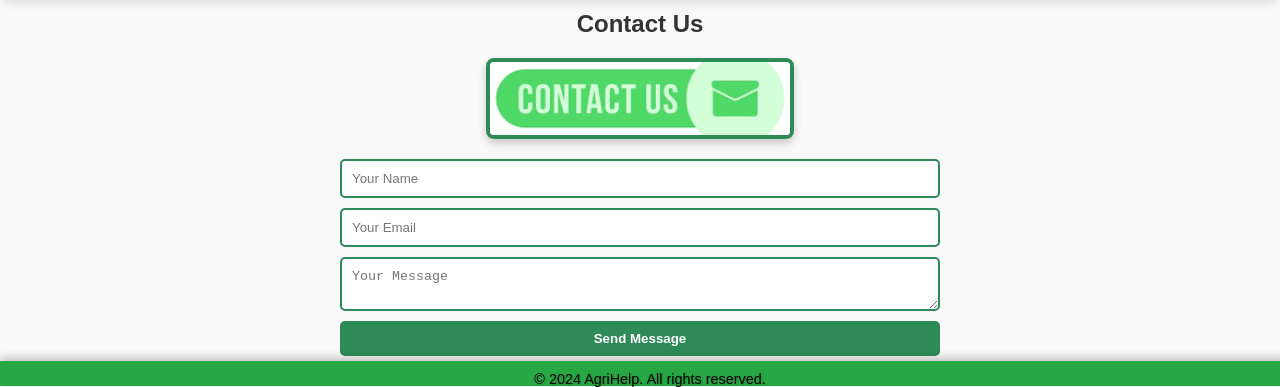
==== commit 418e0393: "coiy" ====
--- a/index.html
+++ b/index.html
@@ -9,7 +9,7 @@
 <body>
     <header>
         <div class="logo">
-            <h1>Krishi Veda</h1>
+            <h1>AgriHelp</h1>
         </div>
         <nav>
             <ul>
@@ -25,7 +25,7 @@
 
     <section id="home" class="section">
         <div class="content">
-            <h2>Welcome to Krishi Veda</h2>
+            <h2>Welcome to AgriHelp</h2>
             <img src="images/home.jpg" alt="Agricultural Landscape" class="section-img">
             <p>Your one-stop solution for all agricultural needs. From real-time chatbot assistance to localized weather alerts, we’ve got you covered.</p>
         </div>
@@ -49,7 +49,6 @@
         </div>
     </section>
     
-
     <section id="subsidy" class="section">
         <div class="content">
             <h2>Subsidy and Aid Management</h2>
@@ -59,13 +58,14 @@
         </div>
     </section>
     
+    
 
     <section id="weather" class="section">
         <div class="content">
             <h2>Localized Weather and Disease Alerts</h2>
             <img src="images/weather.jpeg" alt="Weather Alerts" class="section-img">
             <p>Receive accurate weather forecasts and crop disease diagnostics for optimized production.</p>
-            <button class="btn">Check Weather</button>
+            <a href="weather.html"><button class="btn">Check Weather</button></a>
         </div>
     </section>
     
@@ -81,7 +81,7 @@
     </section>
 
     <footer>
-        <p>&copy; 2024 Krishi Veda.All rights reserved.</p>
+        <p>&copy; 2024 AgriHelp. All rights reserved.</p>
     </footer>
 
     <script src="js/script.js"></script>
--- a/css/style.css
+++ b/css/style.css
@@ -158,7 +158,7 @@
 #contact{
     text-align: center;
     justify-content: center;
-    margin-top: -20px;
+    margin-top: -10px;
 
 }
 footer {
@@ -169,11 +169,12 @@
     position: static; 
     height: 50%;
     width: 100%;
+    margin-top: 5px;
 
 }
 
 footer {
-    background-color: whitesmoke;
+    background-color: #28a745;
     color: black;
     padding: 10px;
     text-align: center;
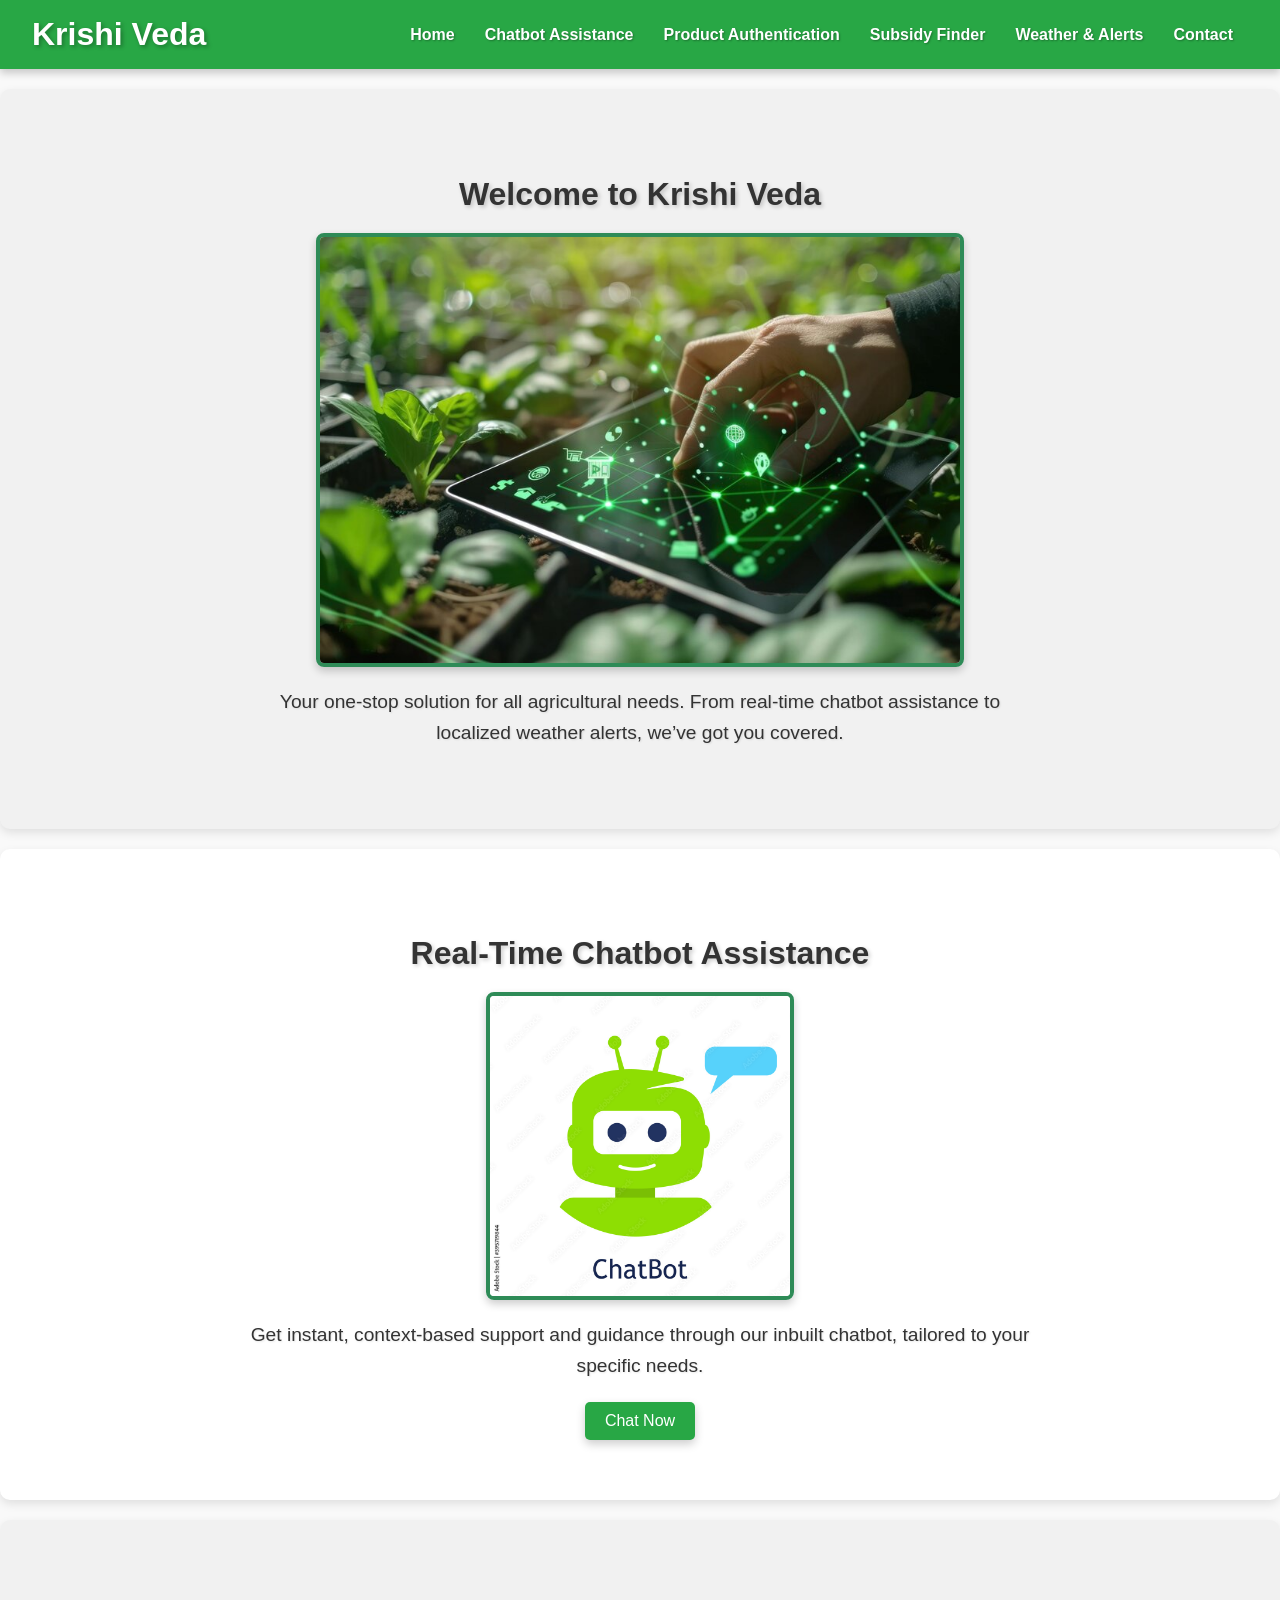
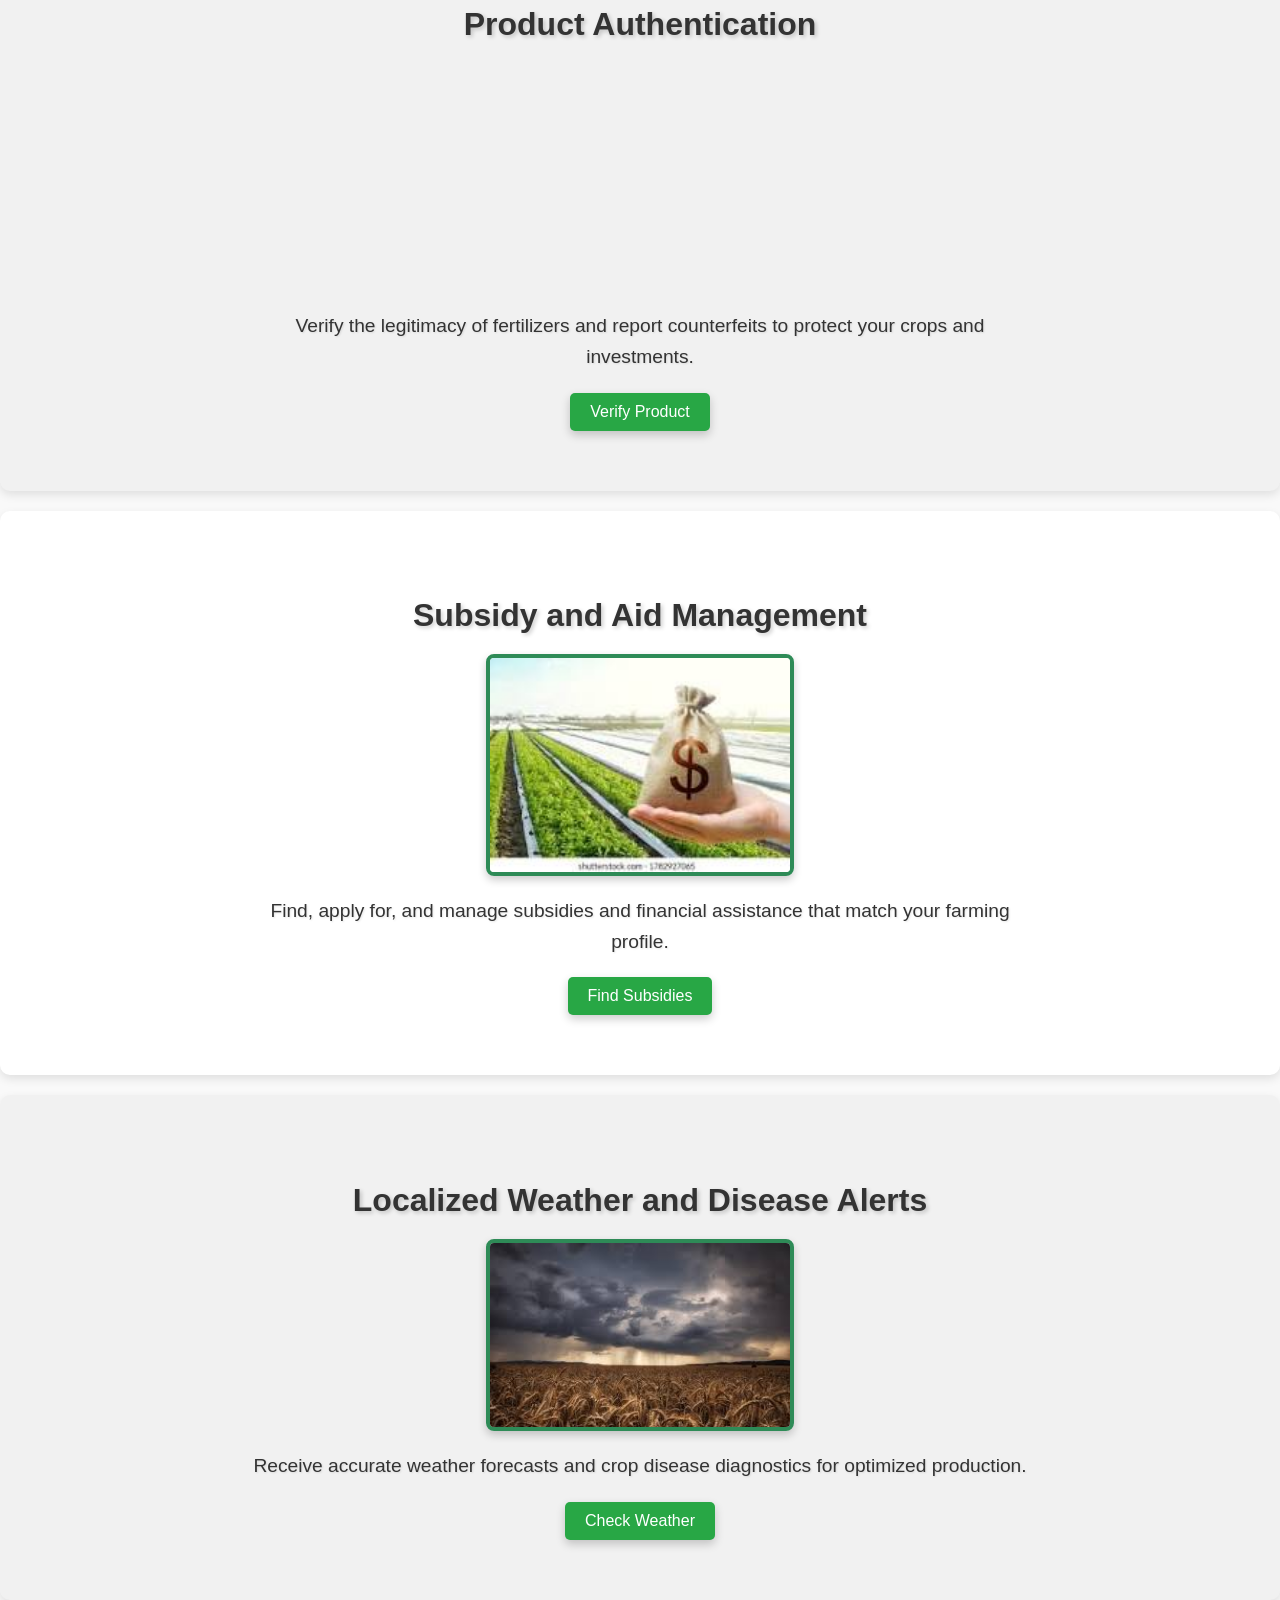
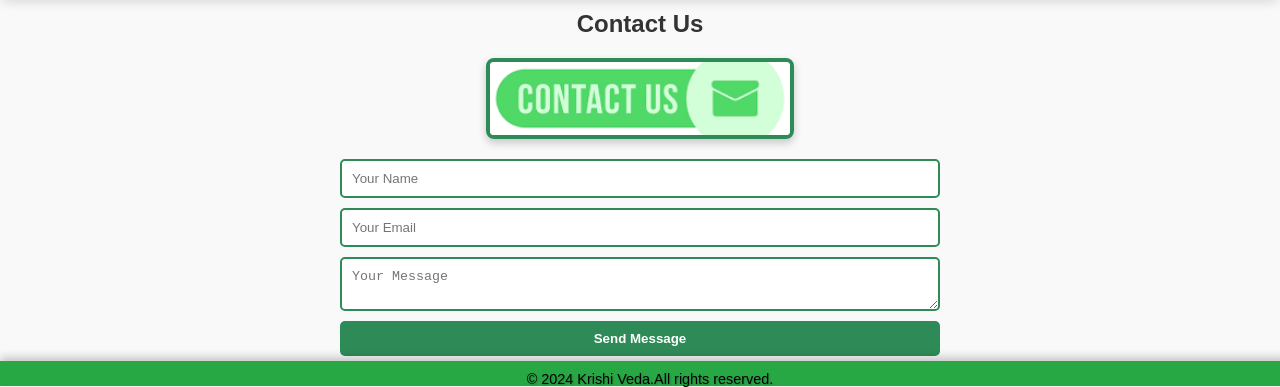
==== commit 59c6b5cb: "Merge branch 'main' of https://github.com/aryan25798/farmers-platform" ====
--- a/index.html
+++ b/index.html
@@ -9,7 +9,7 @@
 <body>
     <header>
         <div class="logo">
-            <h1>AgriHelp</h1>
+            <h1>Krishi Veda</h1>
         </div>
         <nav>
             <ul>
@@ -25,7 +25,7 @@
 
     <section id="home" class="section">
         <div class="content">
-            <h2>Welcome to AgriHelp</h2>
+            <h2>Welcome to Krishi Veda</h2>
             <img src="images/home.jpg" alt="Agricultural Landscape" class="section-img">
             <p>Your one-stop solution for all agricultural needs. From real-time chatbot assistance to localized weather alerts, we’ve got you covered.</p>
         </div>
@@ -81,7 +81,7 @@
     </section>
 
     <footer>
-        <p>&copy; 2024 AgriHelp. All rights reserved.</p>
+        <p>&copy; 2024 Krishi Veda.All rights reserved.</p>
     </footer>
 
     <script src="js/script.js"></script>
